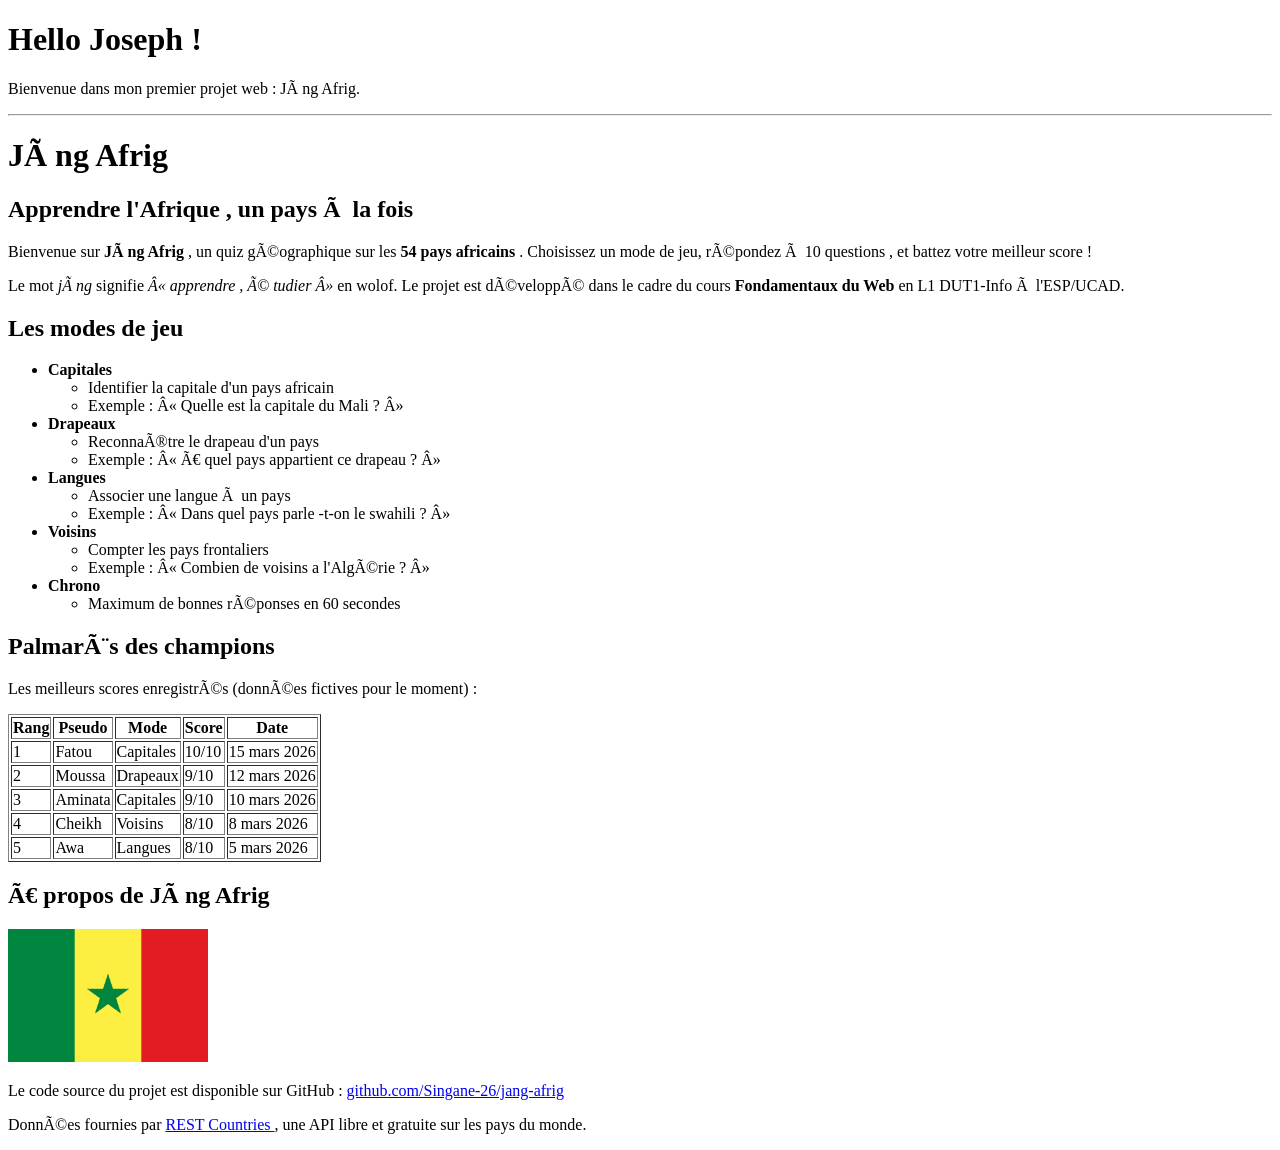
==== index.html @ c09a2ef3 "v0.1 : page d'accueil HTML brut" ====
<!DOCTYPE html>
<html lang="fr">

<head>
    <meta charset="UTF -8">
    <title>Hello Joseph </title>
</head>

<body>
    <h1>Hello Joseph !</h1>
    <p>Bienvenue dans mon premier projet web : Jàng Afrig.</p>
    <hr>
    <h1>Jàng Afrig </h1>
    <h2>Apprendre l'Afrique , un pays à la fois </h2>
    <p>
        Bienvenue sur <strong>Jàng Afrig </strong>, un quiz géographique sur
        les
        <strong>54 pays africains </strong>. Choisissez un mode de jeu,
        répondez à
        10 questions , et battez votre meilleur score !
    </p>
    <p>
        Le mot <em>jàng</em> signifie <em>«&nbsp;apprendre , é
            tudier&nbsp;»</em>
        en wolof. Le projet est développé dans le cadre du cours
        <strong>Fondamentaux du Web </strong> en L1 DUT1-Info à l'ESP/UCAD.
    </p>
    <h2>Les modes de jeu </h2>
    <ul>
        <li>
            <strong>Capitales </strong>
            <ul>
                <li>Identifier la capitale d'un pays africain </li>
                <li>Exemple : « Quelle est la capitale du Mali ? »</li>
            </ul>
        </li>
        <li>
            <strong>Drapeaux </strong>
            <ul>
                <li>Reconnaître le drapeau d'un pays </li>
                <li>Exemple : « À quel pays appartient ce drapeau ? »</li>
            </ul>
        </li>
        <li>
            <strong>Langues </strong>
            <ul>
                <li>Associer une langue à un pays </li>
                <li>Exemple : « Dans quel pays parle -t-on le swahili ? »</li>
            </ul>
        </li>
        <li>
            <strong>Voisins </strong>
            <ul>
                <li>Compter les pays frontaliers </li>
                <li>Exemple : « Combien de voisins a l'Algérie ? »</li>
            </ul>
        </li>
        <li>
            <strong>Chrono </strong>
            <ul>
                <li>Maximum de bonnes réponses en 60 secondes </li>
            </ul>
        </li>
    </ul>
    <h2>Palmarès des champions </h2>
    <p>Les meilleurs scores enregistrés (données fictives pour le moment)
        :</p>
    <table border="1">
        <tr>
            <th>Rang </th>
            <th>Pseudo </th>
            <th>Mode </th>
            <th>Score </th>
            <th>Date </th>
        </tr>
        <tr>
            <td>1</td>
            <td>Fatou </td>
            <td>Capitales </td>
            <td>10/10</td>
            <td>15 mars 2026</td>
        </tr>
        <tr>
            <td>2</td>
            <td>Moussa </td>
            <td>Drapeaux </td>
            <td>9/10</td>
            <td>12 mars 2026</td>
        </tr>
        <tr>
            <td>3</td>
            <td>Aminata </td>
            <td>Capitales </td>
            <td>9/10</td>
            <td>10 mars 2026</td>
        </tr>
        <tr>
            <td>4</td>
            <td>Cheikh </td>
            <td>Voisins </td>
            <td>8/10</td>
            <td>8 mars 2026</td>
        </tr>
        <tr>
            <td>5</td>
            <td>Awa </td>
            <td>Langues </td>
            <td>8/10</td>
            <td>5 mars 2026</td>
        </tr>
    </table>
    <h2>À propos de Jàng Afrig </h2>
    <p>
        <img src="images/drapeau.png" alt="Drapeau africain" width="200">
    </p>
    <p>
        Le code source du projet est disponible sur GitHub :
        <a href="https://github.com/Singane-26/jang-afrig">
            github.com/Singane-26/jang-afrig
        </a>
    </p>
    <p>
        Données fournies par
        <a href="https://restcountries.com">REST Countries </a>,
        une API libre et gratuite sur les pays du monde.
    </p>
</body>

</html>
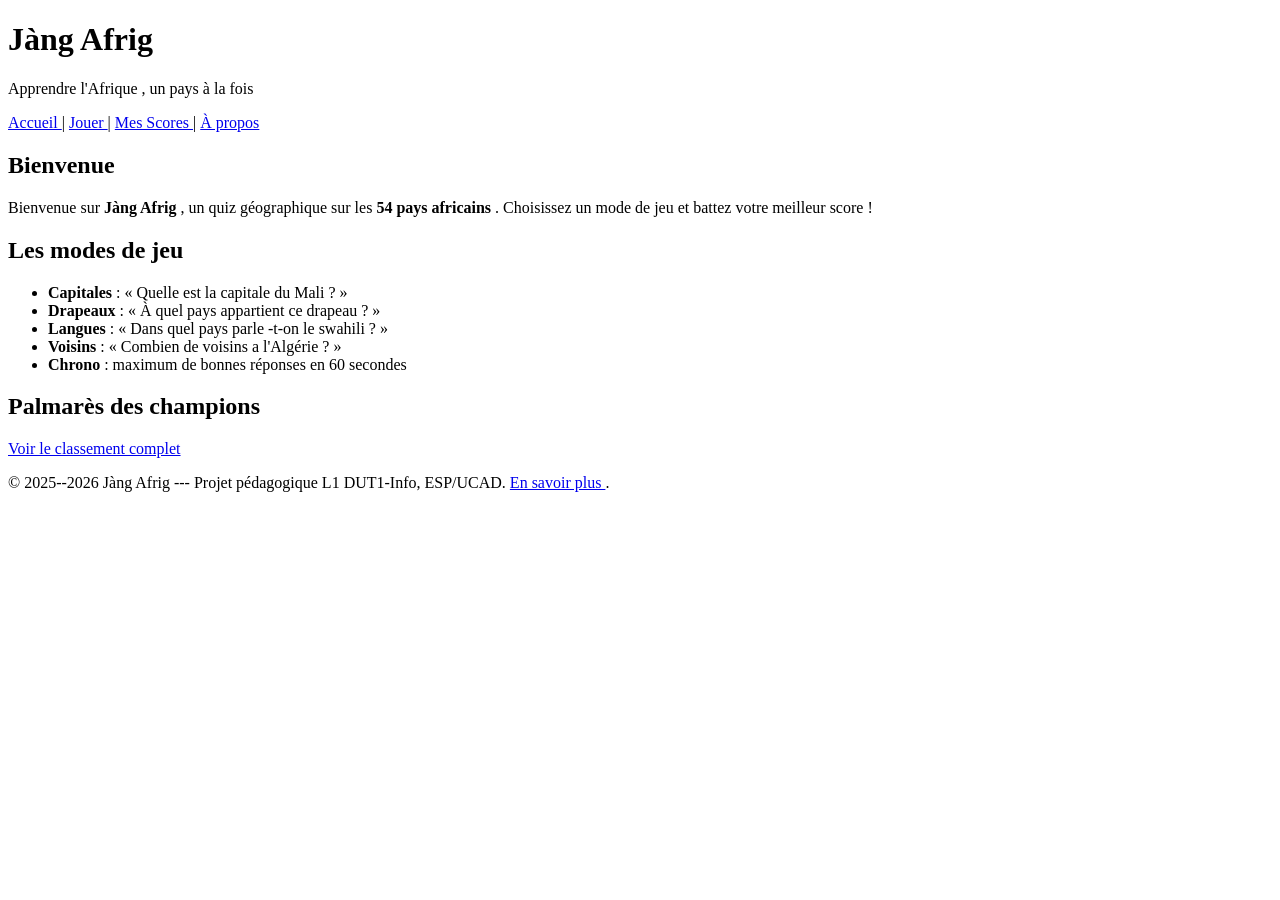
==== commit 8b24444d: "v0.2 : 5 pages HTML semantiques + formulaire" ====
--- a/index.html
+++ b/index.html
@@ -2,128 +2,59 @@
 <html lang="fr">
 
 <head>
-    <meta charset="UTF -8">
+    <meta charset="UTF-8">
     <title>Hello Joseph </title>
 </head>
 
 <body>
-    <h1>Hello Joseph !</h1>
-    <p>Bienvenue dans mon premier projet web : Jàng Afrig.</p>
-    <hr>
-    <h1>Jàng Afrig </h1>
-    <h2>Apprendre l'Afrique , un pays à la fois </h2>
-    <p>
-        Bienvenue sur <strong>Jàng Afrig </strong>, un quiz géographique sur
-        les
-        <strong>54 pays africains </strong>. Choisissez un mode de jeu,
-        répondez à
-        10 questions , et battez votre meilleur score !
-    </p>
-    <p>
-        Le mot <em>jàng</em> signifie <em>«&nbsp;apprendre , é
-            tudier&nbsp;»</em>
-        en wolof. Le projet est développé dans le cadre du cours
-        <strong>Fondamentaux du Web </strong> en L1 DUT1-Info à l'ESP/UCAD.
-    </p>
-    <h2>Les modes de jeu </h2>
-    <ul>
-        <li>
-            <strong>Capitales </strong>
+    <header>
+        <h1>Jàng Afrig </h1>
+        <p>Apprendre l'Afrique , un pays à la fois </p>
+    </header>
+    <nav>
+        <a href="index.html">Accueil </a> |
+        <a href="quiz.html">Jouer </a> |
+        <a href="scores.html">Mes Scores </a> |
+        <a href="apropos.html">À propos </a>
+    </nav>
+    <main>
+        <section>
+            <h2>Bienvenue </h2>
+            <p>
+                Bienvenue sur <strong>Jàng Afrig </strong>, un quiz
+                géographique sur les
+                <strong>54 pays africains </strong>. Choisissez un mode de
+                jeu et battez
+                votre meilleur score !
+            </p>
+        </section>
+        <section>
+            <h2>Les modes de jeu </h2>
             <ul>
-                <li>Identifier la capitale d'un pays africain </li>
-                <li>Exemple : « Quelle est la capitale du Mali ? »</li>
+                <li><strong>Capitales </strong> : « Quelle est la capitale
+                    du Mali ? »</li>
+                <li><strong>Drapeaux </strong> : « À quel pays appartient
+                    ce drapeau ? »</li>
+                <li><strong>Langues </strong> : « Dans quel pays
+                    parle -t-on le swahili ? »</li>
+                <li><strong>Voisins </strong> : « Combien de voisins a
+                    l'Algérie ? »</li>
+                <li><strong>Chrono </strong> : maximum de bonnes réponses
+                    en 60 secondes </li>
             </ul>
-        </li>
-        <li>
-            <strong>Drapeaux </strong>
-            <ul>
-                <li>Reconnaître le drapeau d'un pays </li>
-                <li>Exemple : « À quel pays appartient ce drapeau ? »</li>
-            </ul>
-        </li>
-        <li>
-            <strong>Langues </strong>
-            <ul>
-                <li>Associer une langue à un pays </li>
-                <li>Exemple : « Dans quel pays parle -t-on le swahili ? »</li>
-            </ul>
-        </li>
-        <li>
-            <strong>Voisins </strong>
-            <ul>
-                <li>Compter les pays frontaliers </li>
-                <li>Exemple : « Combien de voisins a l'Algérie ? »</li>
-            </ul>
-        </li>
-        <li>
-            <strong>Chrono </strong>
-            <ul>
-                <li>Maximum de bonnes réponses en 60 secondes </li>
-            </ul>
-        </li>
-    </ul>
-    <h2>Palmarès des champions </h2>
-    <p>Les meilleurs scores enregistrés (données fictives pour le moment)
-        :</p>
-    <table border="1">
-        <tr>
-            <th>Rang </th>
-            <th>Pseudo </th>
-            <th>Mode </th>
-            <th>Score </th>
-            <th>Date </th>
-        </tr>
-        <tr>
-            <td>1</td>
-            <td>Fatou </td>
-            <td>Capitales </td>
-            <td>10/10</td>
-            <td>15 mars 2026</td>
-        </tr>
-        <tr>
-            <td>2</td>
-            <td>Moussa </td>
-            <td>Drapeaux </td>
-            <td>9/10</td>
-            <td>12 mars 2026</td>
-        </tr>
-        <tr>
-            <td>3</td>
-            <td>Aminata </td>
-            <td>Capitales </td>
-            <td>9/10</td>
-            <td>10 mars 2026</td>
-        </tr>
-        <tr>
-            <td>4</td>
-            <td>Cheikh </td>
-            <td>Voisins </td>
-            <td>8/10</td>
-            <td>8 mars 2026</td>
-        </tr>
-        <tr>
-            <td>5</td>
-            <td>Awa </td>
-            <td>Langues </td>
-            <td>8/10</td>
-            <td>5 mars 2026</td>
-        </tr>
-    </table>
-    <h2>À propos de Jàng Afrig </h2>
-    <p>
-        <img src="images/drapeau.png" alt="Drapeau africain" width="200">
-    </p>
-    <p>
-        Le code source du projet est disponible sur GitHub :
-        <a href="https://github.com/Singane-26/jang-afrig">
-            github.com/Singane-26/jang-afrig
-        </a>
-    </p>
-    <p>
-        Données fournies par
-        <a href="https://restcountries.com">REST Countries </a>,
-        une API libre et gratuite sur les pays du monde.
-    </p>
+        </section>
+        <section>
+            <h2>Palmarès des champions </h2>
+            <p><a href="scores.html">Voir le classement complet </a></p>
+        </section>
+    </main>
+    <footer>
+        <p>
+            &copy; 2025--2026 Jàng Afrig --- Projet pédagogique L1
+            DUT1-Info, ESP/UCAD.
+            <a href="apropos.html">En savoir plus </a>.
+        </p>
+    </footer>
 </body>
 
 </html>
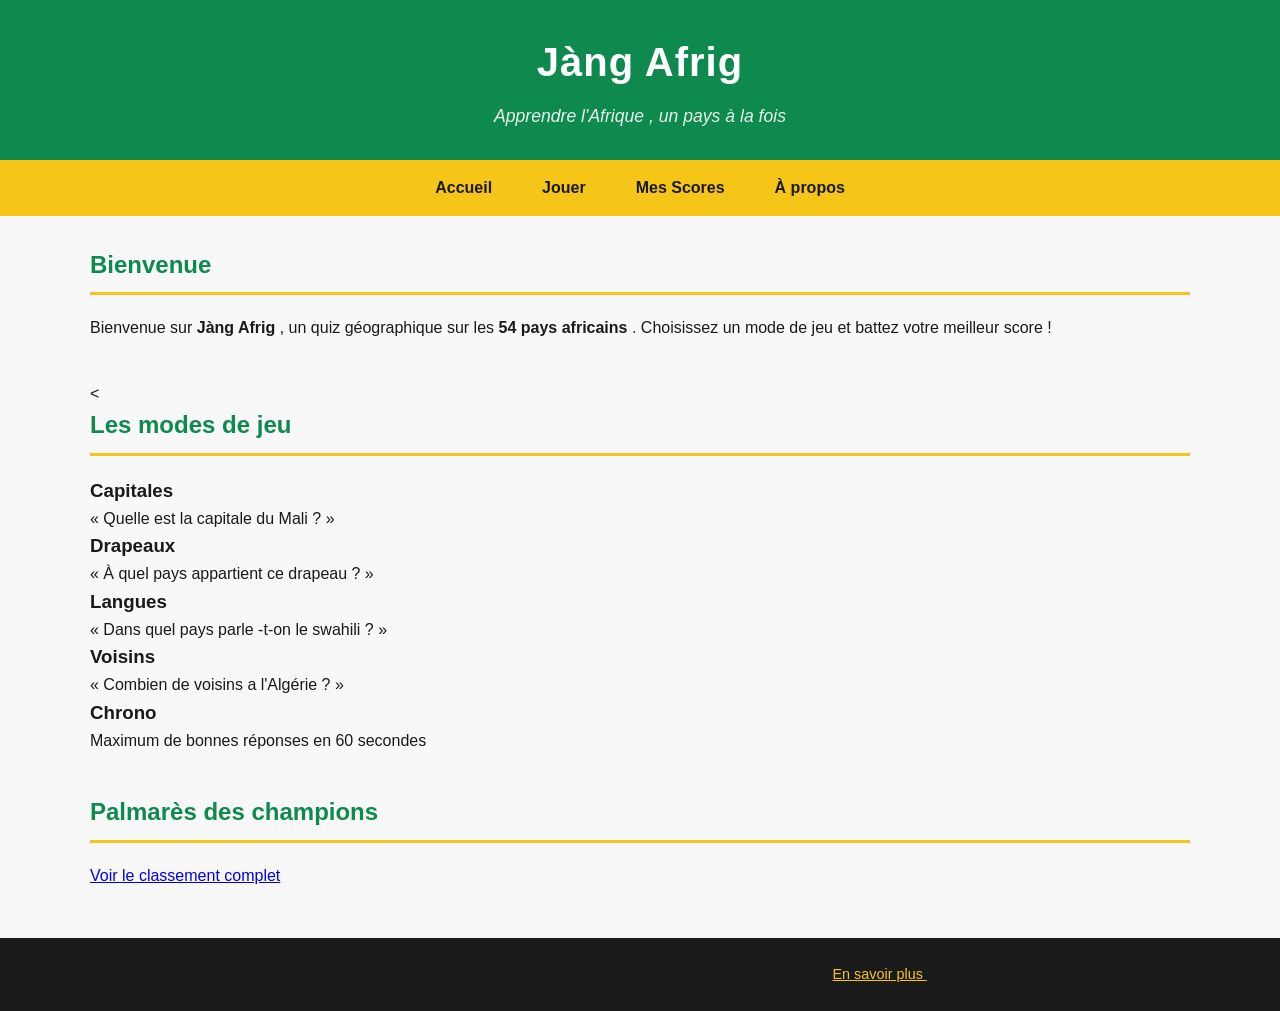
==== commit d818a410: "v0.3 : CSS panafricain + Google Fonts" ====
--- a/index.html
+++ b/index.html
@@ -4,6 +4,12 @@
 <head>
     <meta charset="UTF-8">
     <title>Hello Joseph </title>
+    <link rel="preconnect" href="https://fonts.googleapis.com">
+<link rel="preconnect" href="https://fonts.gstatic.com" crossorigin >
+<link
+href="https://fonts.googleapis.com/css2?family=Poppins:wght@400;600&family=Montserrat:wght@600;700&display=swap"
+rel="stylesheet">
+    <link rel="stylesheet" href="style.css">
 </head>
 
 <body>
@@ -11,12 +17,12 @@
         <h1>Jàng Afrig </h1>
         <p>Apprendre l'Afrique , un pays à la fois </p>
     </header>
-    <nav>
-        <a href="index.html">Accueil </a> |
-        <a href="quiz.html">Jouer </a> |
-        <a href="scores.html">Mes Scores </a> |
-        <a href="apropos.html">À propos </a>
-    </nav>
+   <nav>
+<a href="index.html">Accueil </a>
+<a href="quiz.html">Jouer </a>
+<a href="scores.html">Mes Scores </a>
+<a href="apropos.html">À propos </a>
+</nav>
     <main>
         <section>
             <h2>Bienvenue </h2>
@@ -28,21 +34,31 @@
                 votre meilleur score !
             </p>
         </section>
-        <section>
-            <h2>Les modes de jeu </h2>
-            <ul>
-                <li><strong>Capitales </strong> : « Quelle est la capitale
-                    du Mali ? »</li>
-                <li><strong>Drapeaux </strong> : « À quel pays appartient
-                    ce drapeau ? »</li>
-                <li><strong>Langues </strong> : « Dans quel pays
-                    parle -t-on le swahili ? »</li>
-                <li><strong>Voisins </strong> : « Combien de voisins a
-                    l'Algérie ? »</li>
-                <li><strong>Chrono </strong> : maximum de bonnes réponses
-                    en 60 secondes </li>
-            </ul>
-        </section>
+        <<section >
+<h2>Les modes de jeu </h2>
+<div class="modes -grille">
+<div class="carte -mode carte -jaune">
+<h3>Capitales </h3>
+<p>« Quelle est la capitale du Mali ? »</p>
+</div>
+<div class="carte -mode carte -rouge">
+<h3>Drapeaux </h3>
+<p>« À quel pays appartient ce drapeau ? »</p>
+</div>
+<div class="carte -mode carte -vert">
+<h3>Langues </h3>
+<p>« Dans quel pays parle -t-on le swahili ? »</p>
+</div>
+<div class="carte -mode carte -jaune">
+<h3>Voisins </h3>
+<p>« Combien de voisins a l'Algérie ? »</p>
+</div>
+<div class="carte -mode carte -rouge">
+<h3>Chrono </h3>
+<p>Maximum de bonnes réponses en 60 secondes </p>
+</div>
+</div>
+</section >
         <section>
             <h2>Palmarès des champions </h2>
             <p><a href="scores.html">Voir le classement complet </a></p>
--- a/style.css
+++ b/style.css
@@ -0,0 +1,174 @@
+/* ===== Reset minimal ===== */
+* {
+box-sizing: border -box;
+margin: 0;
+padding: 0;
+}
+body {
+font-family: sans-serif;
+line-height: 1.6;
+color: #1A1A1A;
+background-color: #F8F8F8;
+}
+/* ===== Palette panafricaine ===== */
+:root {
+--vert: #0E8A4F;
+--jaune: #F5C518;
+--rouge: #C8332E;
+--noir: #1A1A1A;
+--blanc-casse: #F8F8F8;
+}
+header {
+background-color: var(--vert);
+}
+body {
+font-family: 'Poppins ', sans-serif;
+line-height: 1.6;
+color: var(--noir);
+background-color: var(--blanc -casse);
+}
+h1, h2, h3 {
+font-family: 'Montserrat ', sans-serif;
+font-weight: 700;
+}
+/* ===== Header ===== */
+header {
+background-color: var(--vert);
+color: white;
+padding: 30px 20px;
+text-align: center;
+}
+header h1 {
+font-size: 2.5rem;
+margin-bottom: 8px;
+letter-spacing: 1px;
+}
+header p {
+font-size: 1.1rem;
+opacity: 0.9;
+font-style: italic;
+}
+/* ===== Navigation ===== */
+nav {
+background-color: var(--jaune);
+padding: 0;
+display: flex;
+justify-content: center;
+flex-wrap: wrap;
+}
+nav a {
+color: var(--noir);
+text-decoration: none;
+font-weight: 600;
+padding: 15px 25px;
+transition: background -color 0.2s;
+}
+nav a:hover {
+    background-color: var(--vert);
+color: white;
+}
+/* ===== Section principale ===== */
+main {
+max-width: 1100px;
+margin: 30px auto;
+padding: 0 20px;
+}
+main section {
+margin-bottom: 40px;
+}
+main h2 {
+color: var(--vert);
+border-bottom: 3px solid var(--jaune);
+padding-bottom: 8px;
+margin-bottom: 20px;
+}
+/* ===== Grille de cartes (Flexbox) ===== */
+.modes -grille {
+display: flex;
+flex-wrap: wrap;
+gap: 15px;
+}
+.carte -mode {
+flex: 1 1 200px;
+padding: 20px;
+border-radius: 8px;
+color: var(--noir);
+box-shadow: 0 2px 6px rgba(0, 0, 0, 0.1);
+}
+.carte-mode h3 {
+margin-bottom: 8px;
+}
+.carte -jaune { background-color: var(--jaune); }
+.carte -rouge { background-color: var(--rouge); color: white; }
+.carte -vert { background-color: var(--vert); color: white; }
+/* ===== Boutons ===== */
+.btn {
+display: inline -block;
+padding: 12px 28px;
+font-size: 1rem;
+font-weight: 600;
+border: none;
+border-radius: 6px;
+cursor: pointer;
+text-decoration: none;
+transition: background -color 0.2s, transform 0.1s;
+}
+.btn-primary {
+background-color: var(--vert);
+color: white;
+}
+.btn-primary:hover {
+background-color: #0a6e3f; /* vert plus foncé */
+}
+.btn-primary:active {
+transform: scale(0.97);
+}
+.btn-secondary {
+background-color: var(--blanc -casse);
+color: var(--noir);
+border: 2px solid var(--noir);
+}
+.btn-secondary:hover {
+background-color: var(--noir);
+color: white;
+}
+/* ===== Tableaux ===== */
+table {
+width: 100%;
+border-collapse: collapse;
+margin-top: 15px;
+box-shadow: 0 2px 6px rgba(0, 0, 0, 0.05);
+}
+th {
+background-color: var(--vert);
+color: white;
+padding: 12px;
+text-align: left;
+}
+td {
+padding: 10px 12px;
+border-bottom: 1px solid #e0e0e0;
+}
+/* Lignes alternées (zébrures) */
+tr:nth-child(even) td {
+background-color: rgba(245, 197, 24, 0.08);
+}
+tr:hover td {
+background-color: rgba(14, 138, 79, 0.1);
+}
+/* ===== Footer ===== */
+footer {
+background-color: var(--noir);
+color: var(--blanc -casse);
+padding: 25px 20px;
+text-align: center;
+margin-top: 50px;
+font-size: 0.9rem;
+}
+footer a {
+    color: var(--jaune);
+text-decoration: underline;
+}
+footer a:hover {
+color: white;
+}
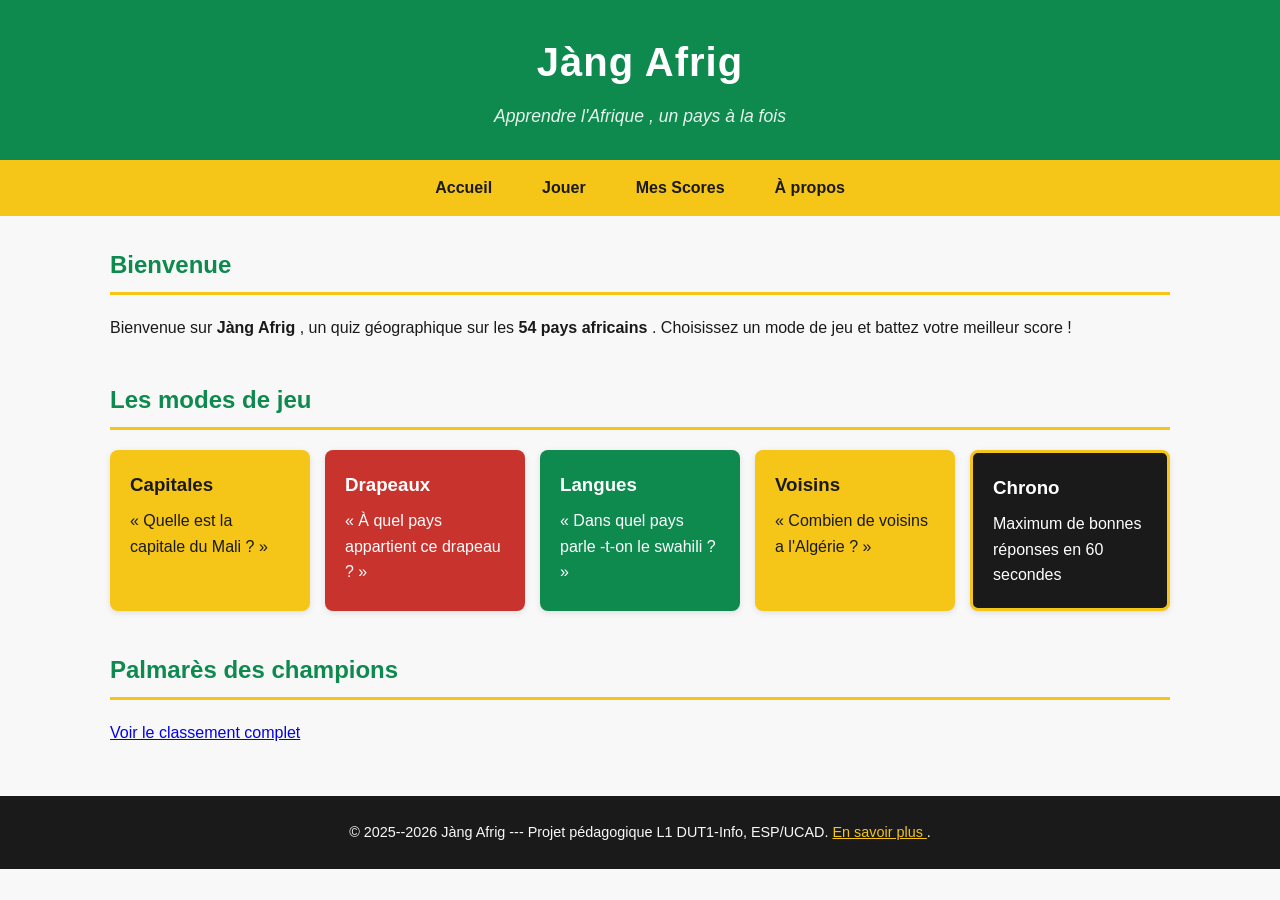
==== commit cac94054: "v0.3 : CSS panafricain + Google Fonts" ====
--- a/index.html
+++ b/index.html
@@ -5,10 +5,10 @@
     <meta charset="UTF-8">
     <title>Hello Joseph </title>
     <link rel="preconnect" href="https://fonts.googleapis.com">
-<link rel="preconnect" href="https://fonts.gstatic.com" crossorigin >
-<link
-href="https://fonts.googleapis.com/css2?family=Poppins:wght@400;600&family=Montserrat:wght@600;700&display=swap"
-rel="stylesheet">
+    <link rel="preconnect" href="https://fonts.gstatic.com" crossorigin>
+    <link
+        href="https://fonts.googleapis.com/css2?family=Poppins:wght@400;600&family=Montserrat:wght@600;700&display=swap"
+        rel="stylesheet">
     <link rel="stylesheet" href="style.css">
 </head>
 
@@ -17,12 +17,12 @@
         <h1>Jàng Afrig </h1>
         <p>Apprendre l'Afrique , un pays à la fois </p>
     </header>
-   <nav>
-<a href="index.html">Accueil </a>
-<a href="quiz.html">Jouer </a>
-<a href="scores.html">Mes Scores </a>
-<a href="apropos.html">À propos </a>
-</nav>
+    <nav>
+        <a href="index.html">Accueil </a>
+        <a href="quiz.html">Jouer </a>
+        <a href="scores.html">Mes Scores </a>
+        <a href="apropos.html">À propos </a>
+    </nav>
     <main>
         <section>
             <h2>Bienvenue </h2>
@@ -34,35 +34,35 @@
                 votre meilleur score !
             </p>
         </section>
-        <<section >
-<h2>Les modes de jeu </h2>
-<div class="modes -grille">
-<div class="carte -mode carte -jaune">
-<h3>Capitales </h3>
-<p>« Quelle est la capitale du Mali ? »</p>
-</div>
-<div class="carte -mode carte -rouge">
-<h3>Drapeaux </h3>
-<p>« À quel pays appartient ce drapeau ? »</p>
-</div>
-<div class="carte -mode carte -vert">
-<h3>Langues </h3>
-<p>« Dans quel pays parle -t-on le swahili ? »</p>
-</div>
-<div class="carte -mode carte -jaune">
-<h3>Voisins </h3>
-<p>« Combien de voisins a l'Algérie ? »</p>
-</div>
-<div class="carte -mode carte -rouge">
-<h3>Chrono </h3>
-<p>Maximum de bonnes réponses en 60 secondes </p>
-</div>
-</div>
-</section >
         <section>
-            <h2>Palmarès des champions </h2>
-            <p><a href="scores.html">Voir le classement complet </a></p>
-        </section>
+            <h2>Les modes de jeu </h2>
+            <div class="modes-grille">
+                <div class="carte-mode carte-jaune">
+                    <h3>Capitales </h3>
+                    <p>« Quelle est la capitale du Mali ? »</p>
+                </div>
+                <div class="carte-mode carte-rouge">
+                    <h3>Drapeaux </h3>
+                    <p>« À quel pays appartient ce drapeau ? »</p>
+                </div>
+                <div class="carte-mode carte-vert">
+                    <h3>Langues </h3>
+                    <p>« Dans quel pays parle -t-on le swahili ? »</p>
+                </div>
+                <div class="carte-mode carte-jaune">
+                    <h3>Voisins </h3>
+                    <p>« Combien de voisins a l'Algérie ? »</p>
+                </div>
+                <div class="carte-mode carte-noire">
+                    <h3>Chrono </h3>
+                    <p>Maximum de bonnes réponses en 60 secondes </p>
+                </div>
+            </div>
+            </section>
+            <section>
+                <h2>Palmarès des champions </h2>
+                <p><a href="scores.html">Voir le classement complet </a></p>
+            </section>
     </main>
     <footer>
         <p>
--- a/style.css
+++ b/style.css
@@ -1,174 +1,199 @@
 /* ===== Reset minimal ===== */
 * {
-box-sizing: border -box;
-margin: 0;
-padding: 0;
+  box-sizing: border-box;
+  margin: 0;
+  padding: 0;
 }
-body {
-font-family: sans-serif;
-line-height: 1.6;
-color: #1A1A1A;
-background-color: #F8F8F8;
-}
+
 /* ===== Palette panafricaine ===== */
 :root {
---vert: #0E8A4F;
---jaune: #F5C518;
---rouge: #C8332E;
---noir: #1A1A1A;
---blanc-casse: #F8F8F8;
+  --vert: #0E8A4F;
+  --jaune: #F5C518;
+  --rouge: #C8332E;
+  --noir: #1A1A1A;
+  --blanc-casse: #F8F8F8;
 }
-header {
-background-color: var(--vert);
+
+/* ===== Body de base ===== */
+body {
+  font-family: 'Poppins', sans-serif;
+  line-height: 1.6;
+  color: var(--noir);
+  background-color: var(--blanc-casse);
 }
-body {
-font-family: 'Poppins ', sans-serif;
-line-height: 1.6;
-color: var(--noir);
-background-color: var(--blanc -casse);
+
+h1, h2, h3 {
+  font-family: 'Montserrat', sans-serif;
+  font-weight: 700;
 }
-h1, h2, h3 {
-font-family: 'Montserrat ', sans-serif;
-font-weight: 700;
-}
+
 /* ===== Header ===== */
 header {
-background-color: var(--vert);
-color: white;
-padding: 30px 20px;
-text-align: center;
+  background-color: var(--vert);
+  color: white;
+  padding: 30px 20px;
+  text-align: center;
 }
+
 header h1 {
-font-size: 2.5rem;
-margin-bottom: 8px;
-letter-spacing: 1px;
+  font-size: 2.5rem;
+  margin-bottom: 8px;
+  letter-spacing: 1px;
 }
+
 header p {
-font-size: 1.1rem;
-opacity: 0.9;
-font-style: italic;
+  font-size: 1.1rem;
+  opacity: 0.9;
+  font-style: italic;
 }
+
 /* ===== Navigation ===== */
 nav {
-background-color: var(--jaune);
-padding: 0;
-display: flex;
-justify-content: center;
-flex-wrap: wrap;
+  background-color: var(--jaune);
+  padding: 0;
+  display: flex;
+  justify-content: center;
+  flex-wrap: wrap;
 }
+
 nav a {
-color: var(--noir);
-text-decoration: none;
-font-weight: 600;
-padding: 15px 25px;
-transition: background -color 0.2s;
+  color: var(--noir);
+  text-decoration: none;
+  font-weight: 600;
+  padding: 15px 25px;
+  transition: background-color 0.2s;
 }
+
 nav a:hover {
-    background-color: var(--vert);
-color: white;
+  background-color: var(--vert);
+  color: white;
 }
+
 /* ===== Section principale ===== */
 main {
-max-width: 1100px;
-margin: 30px auto;
-padding: 0 20px;
+  max-width: 1100px;
+  margin: 30px auto;
+  padding: 0 20px;
 }
+
 main section {
-margin-bottom: 40px;
+  margin-bottom: 40px;
 }
+
 main h2 {
-color: var(--vert);
-border-bottom: 3px solid var(--jaune);
-padding-bottom: 8px;
-margin-bottom: 20px;
+  color: var(--vert);
+  border-bottom: 3px solid var(--jaune);
+  padding-bottom: 8px;
+  margin-bottom: 20px;
 }
+
 /* ===== Grille de cartes (Flexbox) ===== */
-.modes -grille {
-display: flex;
-flex-wrap: wrap;
-gap: 15px;
+.modes-grille {
+  display: flex;
+  flex-wrap: wrap;
+  gap: 15px;
 }
-.carte -mode {
-flex: 1 1 200px;
-padding: 20px;
-border-radius: 8px;
-color: var(--noir);
-box-shadow: 0 2px 6px rgba(0, 0, 0, 0.1);
+
+.carte-mode {
+  flex: 1 1 200px;
+  padding: 20px;
+  border-radius: 8px;
+  color: var(--noir);
+  box-shadow: 0 2px 6px rgba(0, 0, 0, 0.1);
+  transition: background-color 0.25s, color 0.25s, transform 0.2s;
 }
+
 .carte-mode h3 {
-margin-bottom: 8px;
+  margin-bottom: 8px;
 }
-.carte -jaune { background-color: var(--jaune); }
-.carte -rouge { background-color: var(--rouge); color: white; }
-.carte -vert { background-color: var(--vert); color: white; }
+
+.carte-jaune { background-color: var(--jaune); }
+.carte-rouge { background-color: var(--rouge); color: white; }
+.carte-vert  { background-color: var(--vert);  color: white; }
+
+/* ===== EXERCICE 2 : carte noire ===== */
+.carte-noire {
+  background-color: var(--noir);
+  color: white;
+  border: 3px solid var(--jaune);
+}
+
+/* ===== EXERCICE 3 : hover inversé sur les cartes ===== */
+.carte-jaune:hover { background-color: var(--noir);        color: var(--jaune); transform: translateY(-3px); }
+.carte-rouge:hover { background-color: var(--blanc-casse); color: var(--rouge); transform: translateY(-3px); }
+.carte-vert:hover  { background-color: var(--blanc-casse); color: var(--vert);  transform: translateY(-3px); }
+.carte-noire:hover { background-color: var(--jaune);       color: var(--noir);  transform: translateY(-3px); }
+
 /* ===== Boutons ===== */
 .btn {
-display: inline -block;
-padding: 12px 28px;
-font-size: 1rem;
-font-weight: 600;
-border: none;
-border-radius: 6px;
-cursor: pointer;
-text-decoration: none;
-transition: background -color 0.2s, transform 0.1s;
+  display: inline-block;
+  padding: 12px 28px;
+  font-size: 1rem;
+  font-weight: 600;
+  border: none;
+  border-radius: 6px;
+  cursor: pointer;
+  text-decoration: none;
+  transition: background-color 0.2s, transform 0.1s;
 }
+
 .btn-primary {
-background-color: var(--vert);
-color: white;
+  background-color: var(--vert);
+  color: white;
 }
-.btn-primary:hover {
-background-color: #0a6e3f; /* vert plus foncé */
+
+.btn-primary:hover  { background-color: #0a6e3f; }
+.btn-primary:active { transform: scale(0.97); }
+
+/* ===== EXERCICE 1 : btn-secondary ===== */
+.btn-secondary {
+  background-color: var(--blanc-casse);
+  color: var(--noir);
+  border: 2px solid var(--noir);
 }
-.btn-primary:active {
-transform: scale(0.97);
+
+.btn-secondary:hover  { background-color: var(--noir); color: white; }
+.btn-secondary:active { transform: scale(0.97); }
+
+/* ===== EXERCICE 1 : groupe de boutons en ligne ===== */
+.btn-group {
+  display: flex;
+  flex-wrap: wrap;
+  gap: 10px;
 }
-.btn-secondary {
-background-color: var(--blanc -casse);
-color: var(--noir);
-border: 2px solid var(--noir);
-}
-.btn-secondary:hover {
-background-color: var(--noir);
-color: white;
-}
+
 /* ===== Tableaux ===== */
 table {
-width: 100%;
-border-collapse: collapse;
-margin-top: 15px;
-box-shadow: 0 2px 6px rgba(0, 0, 0, 0.05);
+  width: 100%;
+  border-collapse: collapse;
+  margin-top: 15px;
+  box-shadow: 0 2px 6px rgba(0, 0, 0, 0.05);
 }
+
 th {
-background-color: var(--vert);
-color: white;
-padding: 12px;
-text-align: left;
+  background-color: var(--vert);
+  color: white;
+  padding: 12px;
+  text-align: left;
 }
+
 td {
-padding: 10px 12px;
-border-bottom: 1px solid #e0e0e0;
+  padding: 10px 12px;
+  border-bottom: 1px solid #e0e0e0;
 }
-/* Lignes alternées (zébrures) */
-tr:nth-child(even) td {
-background-color: rgba(245, 197, 24, 0.08);
-}
-tr:hover td {
-background-color: rgba(14, 138, 79, 0.1);
-}
+
+tr:nth-child(even) td { background-color: rgba(245, 197, 24, 0.08); }
+tr:hover td           { background-color: rgba(14, 138, 79, 0.1); }
+
 /* ===== Footer ===== */
 footer {
-background-color: var(--noir);
-color: var(--blanc -casse);
-padding: 25px 20px;
-text-align: center;
-margin-top: 50px;
-font-size: 0.9rem;
+  background-color: var(--noir);
+  color: var(--blanc-casse);
+  padding: 25px 20px;
+  text-align: center;
+  margin-top: 50px;
+  font-size: 0.9rem;
 }
-footer a {
-    color: var(--jaune);
-text-decoration: underline;
-}
-footer a:hover {
-color: white;
-}
+
+footer a          { color: var(--jaune); text-decoration: underline; }
+footer a:hover    { color: white; }
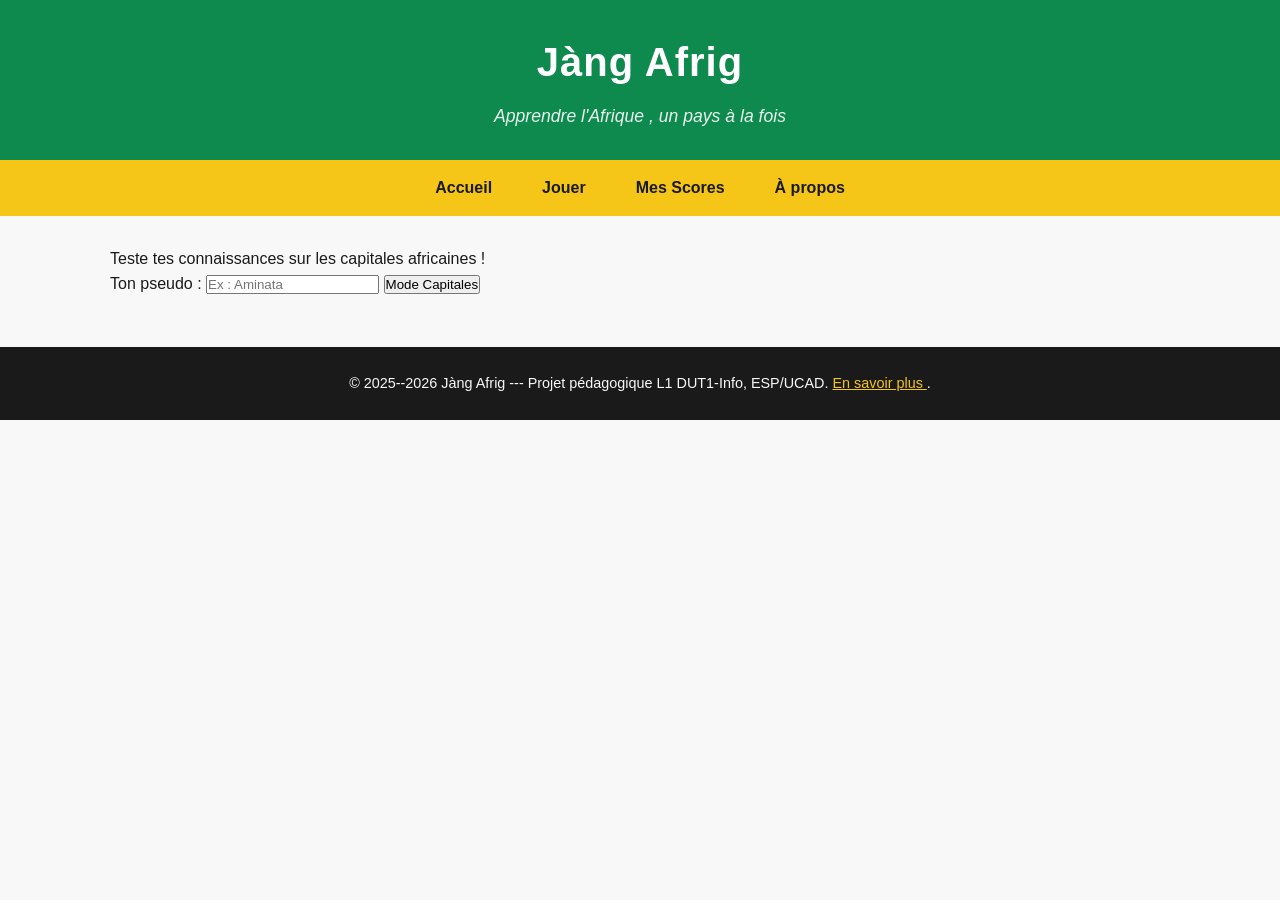
==== commit edf24ebb: "Lab 7 : premier quiz fonctionnel (DOM + evenements)" ====
--- a/index.html
+++ b/index.html
@@ -10,6 +10,8 @@
         href="https://fonts.googleapis.com/css2?family=Poppins:wght@400;600&family=Montserrat:wght@600;700&display=swap"
         rel="stylesheet">
     <link rel="stylesheet" href="style.css">
+    <script src="data.js" defer></script>
+    <script src="script.js" defer></script>
 </head>
 
 <body>
@@ -23,47 +25,32 @@
         <a href="scores.html">Mes Scores </a>
         <a href="apropos.html">À propos </a>
     </nav>
-    <main>
-        <section>
-            <h2>Bienvenue </h2>
-            <p>
-                Bienvenue sur <strong>Jàng Afrig </strong>, un quiz
-                géographique sur les
-                <strong>54 pays africains </strong>. Choisissez un mode de
-                jeu et battez
-                votre meilleur score !
-            </p>
-        </section>
-        <section>
-            <h2>Les modes de jeu </h2>
-            <div class="modes-grille">
-                <div class="carte-mode carte-jaune">
-                    <h3>Capitales </h3>
-                    <p>« Quelle est la capitale du Mali ? »</p>
-                </div>
-                <div class="carte-mode carte-rouge">
-                    <h3>Drapeaux </h3>
-                    <p>« À quel pays appartient ce drapeau ? »</p>
-                </div>
-                <div class="carte-mode carte-vert">
-                    <h3>Langues </h3>
-                    <p>« Dans quel pays parle -t-on le swahili ? »</p>
-                </div>
-                <div class="carte-mode carte-jaune">
-                    <h3>Voisins </h3>
-                    <p>« Combien de voisins a l'Algérie ? »</p>
-                </div>
-                <div class="carte-mode carte-noire">
-                    <h3>Chrono </h3>
-                    <p>Maximum de bonnes réponses en 60 secondes </p>
-                </div>
-            </div>
-            </section>
-            <section>
-                <h2>Palmarès des champions </h2>
-                <p><a href="scores.html">Voir le classement complet </a></p>
-            </section>
-    </main>
+   <main>
+<!-- ÉCRAN 1 : ACCUEIL -->
+<section id="accueil">
+<p>Teste tes connaissances sur les capitales africaines !</p>
+<label for="pseudo">Ton pseudo :</label>
+<input type="text" id="pseudo" placeholder="Ex : Aminata">
+<button id="btn-commencer">Mode Capitales</button>
+</section>
+<!-- ÉCRAN 2 : QUIZ -->
+<section id="quiz" class="cachee">
+<p id="progression">Question 1 / 10</p>
+<h2 id="enonce">Énoncé de la question</h2>
+<div id="reponses">
+<button class="reponse">Réponse A</button>
+<button class="reponse">Réponse B</button>
+<button class="reponse">Réponse C</button>
+<button class="reponse">Réponse D</button>
+</div>
+</section>
+<!-- ÉCRAN 3 : RÉSULTAT -->
+<section id="resultat" class="cachee">
+<h2>Quiz terminé !</h2>
+<p id="score-final">Ton score</p>
+<button id="btn-rejouer">Rejouer</button>
+</section>
+</main>
     <footer>
         <p>
             &copy; 2025--2026 Jàng Afrig --- Projet pédagogique L1
--- a/style.css
+++ b/style.css
@@ -196,4 +196,5 @@
 }
 
 footer a          { color: var(--jaune); text-decoration: underline; }
-footer a:hover    { color: white; }+footer a:hover    { color: white; }
+.cachee { display: none; }
